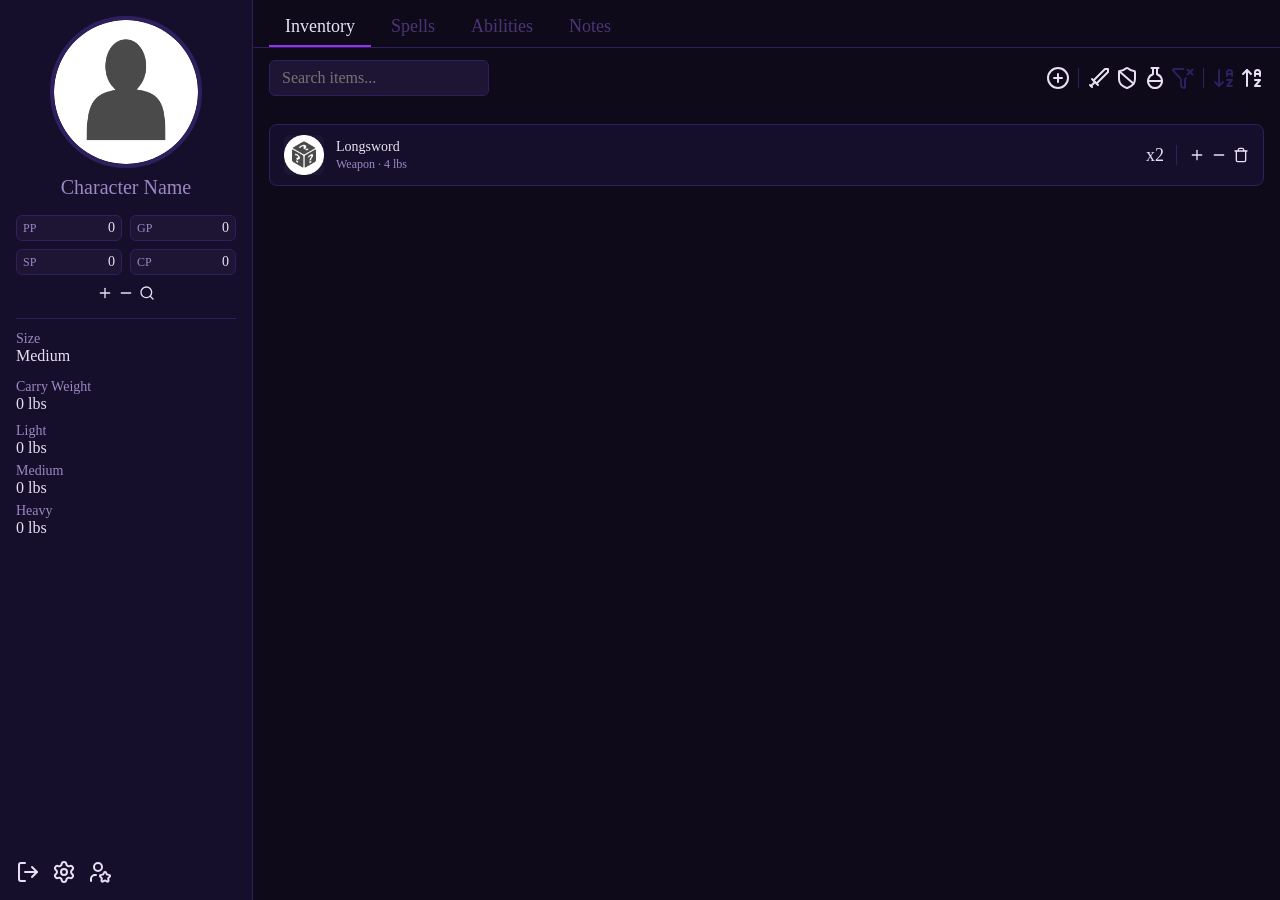
==== frontend/html/inventory.html @ b02d02df "Feat: added new item skeleton, need function" ====
<!DOCTYPE html>
<html lang="en">
<head>
    <meta charset="UTF-8">
    <meta name="viewport" content="width=device-width, initial-scale=1.0">
    <title>Document</title>
    <link rel="stylesheet" href="../css/global.css">
    <link rel="stylesheet" href="../css/containers.css">
    <link rel="stylesheet" href="../css/clickables.css">
    <link rel="stylesheet" href="../css/inputs.css">

    <link rel="stylesheet" href="../css/inventory.css">
</head>
<body>

    <div class="page-layout">

        <div class="sidebar">
            <div id="sidebar-content">

                <div class="char-bust" id="sidebar-bust">
                    <div class="bust-icon">
                        <img src="../icons/default_bust.png" width="100%" height="100%" style="object-fit:cover;" alt="">
                    </div>
                    <div class="bust-name" id="sidebar-char-name">Character Name</div>
                </div>

                <div class="v-spacer" style="height:16px;"></div>
                
                <div id="sidebar-currency">
                    <div class="currency-grid">
                        <div class="currency-item">
                            <span class="currency-label">PP</span>
                            <span class="currency-value" id="cur-pp">0</span>
                        </div>
                        <div class="currency-item">
                            <span class="currency-label">GP</span>
                            <span class="currency-value" id="cur-gp">0</span>
                        </div>
                        <div class="currency-item">
                            <span class="currency-label">SP</span>
                            <span class="currency-value" id="cur-sp">0</span>
                        </div>
                        <div class="currency-item">
                            <span class="currency-label">CP</span>
                            <span class="currency-value" id="cur-cp">0</span>
                        </div>
                    </div>
                    <div style="margin-top: 8px; text-align: center;">
                        <svg id="add-currency" width="24" height="24" viewBox="0 0 24 24" fill="none" stroke="currentColor" stroke-width="2" stroke-linecap="round" stroke-linejoin="round" class="icon-btn sm"><path d="M5 12h14"/><path d="M12 5v14"/></svg>
                        <svg id="subtract-currency" width="24" height="24" viewBox="0 0 24 24" fill="none" stroke="currentColor" stroke-width="2" stroke-linecap="round" stroke-linejoin="round" class="icon-btn sm"><path d="M5 12h14"/></svg>
                        <svg id="find-currency" width="24" height="24" viewBox="0 0 24 24" fill="none" stroke="currentColor" stroke-width="2" stroke-linecap="round" stroke-linejoin="round" class="icon-btn sm"><path d="m21 21-4.34-4.34"/><circle cx="11" cy="11" r="8"/></svg>
                    </div>
                </div>
                
                <hr>
                
                <div id="sidebar-encumbrence">
                    <span class="sidebar-label">Size</span>
                    <span class="sidebar-value" id="char-size">Medium</span>
                    
                    <div class="v-spacer" style="height:8px;"></div>
                    
                    <span class="sidebar-label">Carry Weight</span>
                    <span class="sidebar-value" id="char-weight">0 lbs</span>
                    
                    <div class="v-spacer" style="height:4px;"></div>
                    
                    <span class="sidebar-label">Light</span>
                    <span class="sidebar-value" id="weight-light">0 lbs</span>
                    <span class="sidebar-label">Medium</span>
                    <span class="sidebar-value" id="weight-medium">0 lbs</span>
                    <span class="sidebar-label">Heavy</span>
                    <span class="sidebar-value" id="weight-heavy">0 lbs</span>
                    
                </div>
                
            </div>
            <div class="top-bar">
                <svg id="log-out-btn" title="Log Out" width="24" height="24" viewBox="0 0 24 24" fill="none" stroke="currentColor" stroke-width="2" stroke-linecap="round" stroke-linejoin="round" class="icon-btn"><path d="m16 17 5-5-5-5"/><path d="M21 12H9"/><path d="M9 21H5a2 2 0 0 1-2-2V5a2 2 0 0 1 2-2h4"/></svg>
                <svg id="settings-btn" title="Settings" width="24" height="24" viewBox="0 0 24 24" fill="none" stroke="currentColor" stroke-width="2" stroke-linecap="round" stroke-linejoin="round" class="icon-btn"><path d="M9.671 4.136a2.34 2.34 0 0 1 4.659 0 2.34 2.34 0 0 0 3.319 1.915 2.34 2.34 0 0 1 2.33 4.033 2.34 2.34 0 0 0 0 3.831 2.34 2.34 0 0 1-2.33 4.033 2.34 2.34 0 0 0-3.319 1.915 2.34 2.34 0 0 1-4.659 0 2.34 2.34 0 0 0-3.32-1.915 2.34 2.34 0 0 1-2.33-4.033 2.34 2.34 0 0 0 0-3.831A2.34 2.34 0 0 1 6.35 6.051a2.34 2.34 0 0 0 3.319-1.915"/><circle cx="12" cy="12" r="3"/></svg>
                <svg id="admin-btn" title="Admin View"width="24" height="24" viewBox="0 0 24 24" fill="none" stroke="currentColor" stroke-width="2" stroke-linecap="round" stroke-linejoin="round" class="icon-btn"><path d="M16.051 12.616a1 1 0 0 1 1.909.024l.737 1.452a1 1 0 0 0 .737.535l1.634.256a1 1 0 0 1 .588 1.806l-1.172 1.168a1 1 0 0 0-.282.866l.259 1.613a1 1 0 0 1-1.541 1.134l-1.465-.75a1 1 0 0 0-.912 0l-1.465.75a1 1 0 0 1-1.539-1.133l.258-1.613a1 1 0 0 0-.282-.866l-1.156-1.153a1 1 0 0 1 .572-1.822l1.633-.256a1 1 0 0 0 .737-.535z"/><path d="M8 15H7a4 4 0 0 0-4 4v2"/><circle cx="10" cy="7" r="4"/></svg>
            </div>
        </div>
        
        <div class="main-content">
            <div class="tab-bar">
                <div class="tab active"   id="tab-inventory">Inventory</div>
                <div class="tab disabled" id="tab-spells">Spells</div>
                <div class="tab disabled" id="tab-abilities">Abilities</div>
                <div class="tab disabled" id="tab-notes">Notes</div>
            </div>
            <div class="inventory-toolbar">
                <div>
                    <input type="text" id="inventory-search" placeholder="Search items...">
                </div>
                <div style="display:flex; align-items:center; gap:4px;">
                    <svg id="add-item-btn" width="24" height="24" viewBox="0 0 24 24" fill="none" stroke="currentColor" stroke-width="2" stroke-linecap="round" stroke-linejoin="round" class="icon-btn"><circle cx="12" cy="12" r="10"/><path d="M8 12h8"/><path d="M12 8v8"/></svg>
                    <div class="toolbar-sep"></div>
                    <svg id="filter-weapons" width="24" height="24" viewBox="0 0 24 24" fill="none" stroke="currentColor" stroke-width="2" stroke-linecap="round" stroke-linejoin="round" class="icon-btn"><path d="m11 19-6-6"/><path d="m5 21-2-2"/><path d="m8 16-4 4"/><path d="M9.5 17.5 21 6V3h-3L6.5 14.5"/></svg>
                    <svg id="filter-armor" width="24" height="24" viewBox="0 0 24 24" fill="none" stroke="currentColor" stroke-width="2" stroke-linecap="round" stroke-linejoin="round" class="icon-btn"><path d="M20 13c0 5-3.5 7.5-7.66 8.95a1 1 0 0 1-.67-.01C7.5 20.5 4 18 4 13V6a1 1 0 0 1 1-1c2 0 4.5-1.2 6.24-2.72a1.17 1.17 0 0 1 1.52 0C14.51 3.81 17 5 19 5a1 1 0 0 1 1 1z"/><path d="m4.243 5.21 14.39 12.472"/></svg>
                    <svg id="filter-consumables" width="24" height="24" viewBox="0 0 24 24" fill="none" stroke="currentColor" stroke-width="2" stroke-linecap="round" stroke-linejoin="round" class="icon-btn"><path d="M10 2v6.292a7 7 0 1 0 4 0V2"/><path d="M5 15h14"/><path d="M8.5 2h7"/></svg>
                    <svg id="clear-filter" width="24" height="24" viewBox="0 0 24 24" fill="none" stroke="currentColor" stroke-width="2" stroke-linecap="round" stroke-linejoin="round" class="icon-btn disabled"><path d="M12.531 3H3a1 1 0 0 0-.742 1.67l7.225 7.989A2 2 0 0 1 10 14v6a1 1 0 0 0 .553.895l2 1A1 1 0 0 0 14 21v-7a2 2 0 0 1 .517-1.341l.427-.473"/><path d="m16.5 3.5 5 5"/><path d="m21.5 3.5-5 5"/></svg>
                    <div class="toolbar-sep"></div>
                    <svg id="asc-sort-btn" width="24" height="24" viewBox="0 0 24 24" fill="none" stroke="currentColor" stroke-width="2" stroke-linecap="round" stroke-linejoin="round" class="icon-btn disabled"><path d="m3 16 4 4 4-4"/><path d="M7 20V4"/><path d="M20 8h-5"/><path d="M15 10V6.5a2.5 2.5 0 0 1 5 0V10"/><path d="M15 14h5l-5 6h5"/></svg>
                    <svg id="desc-sort-btn" width="24" height="24" viewBox="0 0 24 24" fill="none" stroke="currentColor" stroke-width="2" stroke-linecap="round" stroke-linejoin="round" class="icon-btn"><path d="m3 8 4-4 4 4"/><path d="M7 4v16"/><path d="M20 8h-5"/><path d="M15 10V6.5a2.5 2.5 0 0 1 5 0V10"/><path d="M15 14h5l-5 6h5"/></svg>
                </div>
            </div>
            
            <div class="inv-content">

                <div class="inv-list" id="inventory-grid">
                    <div class="inv-item" data-inv-ck="1">
                        <div class="inv-item-icon">
                            <img src="../icons/default.png" alt="">
                        </div>
                        <div class="inv-item-body">
                            <div class="inv-item-name">Longsword</div>
                            <div class="inv-item-meta">Weapon · 4 lbs</div>
                        </div> 
                        <div class="inv-item-right">
                            <div class="inv-item-qty">x2</div>
                            <div class="toolbar-sep"></div>
                            <div style="display:flex; gap: 6px;">
                                <svg id="increment-item" width="24" height="24" viewBox="0 0 24 24" fill="none" stroke="currentColor" stroke-width="2" stroke-linecap="round" stroke-linejoin="round" class="icon-btn sm"><path d="M5 12h14"/><path d="M12 5v14"/></svg>
                                <svg id="decrement-item" width="24" height="24" viewBox="0 0 24 24" fill="none" stroke="currentColor" stroke-width="2" stroke-linecap="round" stroke-linejoin="round" class="icon-btn sm"><path d="M5 12h14"/></svg>
                                <svg id="drop-all-item" width="24" height="24" viewBox="0 0 24 24" fill="none" stroke="currentColor" stroke-width="2" stroke-linecap="round" stroke-linejoin="round" class="icon-btn sm"><path d="M19 6v14a2 2 0 0 1-2 2H7a2 2 0 0 1-2-2V6"/><path d="M3 6h18"/><path d="M8 6V4a2 2 0 0 1 2-2h4a2 2 0 0 1 2 2v2"/></svg>
                            </div>
                        </div>
                    </div>
                </div>

                <div class="inv-drawer" id="item-drawer">
                    <div id="item-drawer-content"></div>
                </div>

            </div>
        </div>

    </div>
    

    <!-- This is adding an item section, which will also contain item edits -->
    <div class="bottom-sheet-overlay" id="add-item-overlay"></div>
    <div class="bottom-sheet" id="add-item-sheet">
        
        <div class="sheet-layout">

            <div class="sheet-left">
                <input type="text" id="sheet-search" placeholder="Search items...">
                <div class="inv-list" id="sheet-item-list">
                    <!-- JS populates -->
                </div>
            </div>

            <div class="sheet-right">
                <div class="sheet-detail-header">
                    <span id="sheet-item-title" class="sidebar-value">Select an item</span>
                    <div stlye="display: flex; gap: 8px;">
                        <svg id="item-creation-btn" width="24" height="24" viewBox="0 0 24 24" fill="none" stroke="currentColor" stroke-width="2" stroke-linecap="round" stroke-linejoin="round" class="icon-btn"><path d="M12.83 2.18a2 2 0 0 0-1.66 0L2.6 6.08a1 1 0 0 0 0 1.83l8.58 3.91a2 2 0 0 0 .83.18 2 2 0 0 0 .83-.18l8.58-3.9a1 1 0 0 0 0-1.831z"/><path d="M16 17h6"/><path d="M19 14v6"/><path d="M2 12a1 1 0 0 0 .58.91l8.6 3.91a2 2 0 0 0 .825.178"/><path d="M2 17a1 1 0 0 0 .58.91l8.6 3.91a2 2 0 0 0 1.65 0l2.116-.962"/></svg>
                        <svg id="item-edit-btn" class="icon-btn disabled" width="20" height="20" viewBox="0 0 24 24" fill="none" stroke="currentColor" stroke-width="2" stroke-linecap="round" stroke-linejoin="round" class="icon-btn disabled"><path d="M21.174 6.812a1 1 0 0 0-3.986-3.987L3.842 16.174a2 2 0 0 0-.5.83l-1.321 4.352a.5.5 0 0 0 .623.622l4.353-1.32a2 2 0 0 0 .83-.497z"/><path d="m15 5 4 4"/></svg>
                        <svg id="close-sheet-layout" width="24" height="24" viewBox="0 0 24 24" fill="none" stroke="currentColor" stroke-width="2" stroke-linecap="round" stroke-linejoin="round" class="icon-btn"><path d="M18 6 6 18"/><path d="m6 6 12 12"/></svg>
                    </div>
                </div>

                <div class="sheet-detail-body" id="sheet-detail=body">
                    <!-- populated by JS -->

                    <div id="sheet-detail-view" style="display:block;">
                        
                    </div>
                    
                    <!-- new item form, default hidden -->
                    <div id="sheet-create-form" style="display:none;">

                        <div class="form-group">
                            <label class="sidebar-label">Item Name</label>
                            <input type="text" id="create-inv-name" placeholder="e.g. Longsword">
                        </div>
                        <div class="form-group">
                            <label class="sidebar-label">Description</label>
                            <textarea id="create-inv-desc" placeholder="Item description..."></textarea>
                        </div>
                        <div class="form-group">
                            <label class="sidebar-label">Item Type</label>
                            <input type="text" id="create-inv-type" placeholder="e.g. Weapon, Armor, Potion...">
                        </div>
                        <div class="form-group">
                            <label class="sidebar-label">Equip Location</label>
                            <input type="text" id="create-equip-location" placeholder="e.g. Belt, Chest, Hands...">
                        </div>
                        <div class="form-group">
                            <label class="sidebar-label">Weight (lbs)</label>
                            <input type="text" id="create-weight-lbs" placeholder="e.g. 4">
                        </div>
                        <div class="form-group">
                            <label class="sidebar-label">Has Sub-Inventory</label>
                            <div style="display:flex; align-items:center; gap:8px; margin-top:4px;">
                                <input type="checkbox" id="create-child-ind">
                                <span class="sidebar-label" style="margin:0;">This item contains its own inventory (e.g. a bag)</span>
                            </div>
                        </div>
                        <div class="form-group">
                            <label class="sidebar-label">Icon</label>
                            <div class="icon-picker" id="icon-picker">
                                <div class="icon-drop-zone" id="icon-drop-zone">
                                    <span class="sidebar-label">Drag & drop a PNG here</span>
                                </div>
                                <div class="icon-grid" id="icon-grid">
                                    <!-- populated by JS -->
                                </div>
                            </div>
                        </div>
                        <div class="form-group">
                            <div style="display:flex; justify-content:space-between; align-items:center; margin-bottom:8px;">
                                <label class="sidebar-label">Stats</label>
                                <svg id="add-stat-btn" width="20" height="20" viewBox="0 0 24 24" fill="none" stroke="currentColor" stroke-width="2" stroke-linecap="round" stroke-linejoin="round" class="icon-btn sm"><path d="M5 12h14"/><path d="M12 5v14"/></svg>
                            </div>
                            <div id="stat-rows">
                                <!-- JS appends rows here -->
                            </div>
                        </div>

                    </div>

                    
                </div>

                <div class="sheet-detail-footer">
                    <div id="sheet-detail-default">
                        <div class="btn norm-size disabled" id="sheet-add-btn">Add to Inventory</div>
                    </div>
                    <div id="sheet-detail-add-footer" style="display:none;">
                        <div class="btn norm-size" id="sheet-submit-create">Create Item</div>
                    </div>
                    <div id="sheet-detail-edit-footer" style="display:none;">
                        <div class="btn norm-size" style="background:var(--color-danger);" id="sheet-delete-btn">Delete</div>
                        <div class="btn norm-size" id="sheet-apply-changes">Apply Changes</div>
                    </div>
                </div>

            </div>

        </div>

    </div>

    <div class="toast" id="toast"></div>

</body>
<script src="../router.js"></script>
<script src="../js/global.js"></script>
<script src="../js/inventory.js"></script>

</html>
---- frontend/css/global.css ----
/* =====================================================
   GLOBAL.CSS
   - Theme variables (dark default, light override)
   - Base html/body styling
   - Global scrollbar styling
   ===================================================== */

/* --- DARK THEME (default) --- */
:root {
    /* Backgrounds — deep arcane void */
    --bg-primary: #0e0a1a;
    --bg-secondary: #160f2b;
    --bg-tertiary: #1e1535;

    /* Text */
    --text-primary: #e8dff5;
    --text-secondary: #9b88c4;
    --text-accent: #c084fc;

    /* Borders */
    --border: #2e1f5e;
    --border-glow: #a855f7;

    /* Accents */
    --color-primary: #9333ea;            /* violet — regular action */
    --color-primary-hover: #a855f7;
    --color-danger: #be123c;             /* crimson — destructive */
    --color-danger-hover: #e11d48;
    --color-success: #15803d;
    --color-disabled: #2e1f5e;

    /* Ghost button — transparent, subtle */
    --color-ghost: transparent;
    --color-ghost-hover: rgba(168, 85, 247, 0.08);
    --color-ghost-border: #3b2570;

    /* On-accent text */
    --text-on-accent: #f3e8ff;
    --text-on-danger: #ffffff;
    --text-on-ghost: #9b88c4;
    --text-on-ghost-hover: #e8dff5;
    --text-on-disabled: #4a3575;

    /* Glow effects */
    --glow-primary: 0 0 14px rgba(147, 51, 234, 0.45);
    --glow-danger: 0 0 16px rgba(190, 18, 60, 0.5);
}

/* --- LIGHT THEME (active when <html class="light">) --- */
:root.light {
    --bg-primary: #f5f0ff;
    --bg-secondary: #ede5ff;
    --bg-tertiary: #ddd0f5;

    --text-primary: #1a0f33;
    --text-secondary: #5b4480;
    --text-accent: #7c3aed;

    --border: #c4aee8;
    --border-glow: #7c3aed;

    --color-primary: #7c3aed;
    --color-primary-hover: #6d28d9;
    --color-danger: #be123c;
    --color-danger-hover: #9f1239;
    --color-success: #15803d;
    --color-disabled: #ddd0f5;

    --color-ghost: transparent;
    --color-ghost-hover: rgba(124, 58, 237, 0.07);
    --color-ghost-border: #c4aee8;

    --text-on-accent: #ffffff;
    --text-on-danger: #ffffff;
    --text-on-ghost: #5b4480;
    --text-on-ghost-hover: #1a0f33;
    --text-on-disabled: #9b88c4;

    --glow-primary: none;
    --glow-danger: none;
}

/* --- BASE PAGE STYLES --- */
html, body {
    background-color: var(--bg-primary);
    color: var(--text-primary);
    font-family: 'Book Antiqua', Georgia, 'Segoe UI', serif;
    font-size: 20px;
    margin: 0;
    box-sizing: border-box;
    height: 100%;
}
/* --- SCROLLBARS (global, applies to anything scrollable) --- */
::-webkit-scrollbar {
    width: 6px;
    height: 6px;
}
::-webkit-scrollbar-track {
    background: transparent;
}
::-webkit-scrollbar-thumb {
    background: var(--border);
    border-radius: 3px;
}
::-webkit-scrollbar-thumb:hover {
    background: var(--text-secondary);
}
::-webkit-scrollbar-corner {
    background: transparent;
}
---- frontend/css/containers.css ----
/*
MAIN CONTAINERS
*/

.page-layout {
    display: flex;
    min-height: 100%;
    overflow: hidden;
}

.sidebar {
    width: 220px;
    flex-shrink: 0;
    background: var(--bg-secondary);
    border-right: 1px solid var(--border);
    padding: 16px;
    display: flex;
    flex-direction: column;
    justify-content: space-between;
}

.sidebar-label {
    display:block;
    font-size: 14px;
    color: var(--text-secondary);
}

.sidebar-value {
    display: block;
    font-size: 16px; 
    color: var(--text-primary);
    margin-bottom: 6px;
}

.main-content {
    flex: 1;
    display: flex;
    flex-direction: column;
    overflow: hidden;
}

.c-wrap-container {
    display: flex;
    gap: 20px;
    justify-content: center;
    flex-wrap: wrap;
    align-content: start;
}

.modal-overlay {
    display: none;
    position: fixed;
    inset: 0;
    background: rgba(0,0,0,0.6);
    z-index:200;
    justify-content: center;
    align-items: center;
}
.modal-overlay.active {
    display: flex;
}
.modal {
    background: var(--bg-secondary);
    border: 1px solid var(--border);
    border-radius: 10px;
    padding: 24px;
    min-width: 400px;
}

.toast {
    position: fixed;
    bottom: 20px;
    right: 20px;
    background: var(--bg-secondary);
    border: 1px solid var(--border);
    border-left: 3px solid var(--color-danger);
    border-radius: 6px;
    padding: 10px 16px;
    color: var(--text-primary);
    font-size: 14px; 
    z-index: 300;
    opacity: 0;
    transition: opacity 0.2s;
}
.toast.active {
    opacity: 1;
}

/*
HEADER / FOOTER CONTAINERS
*/

.top-bar {
    display: flex;
    justify-content: flex-start;   
    align-items: center;
    gap: 12px;
}

.c-top-bar {
    position: fixed;
    top: 10px;
    display: flex;
    flex-direction: column;
    justify-content: center;
    z-index: 100;
    gap: 10px;
}

.c-top-bar.left {
    justify-content: left;
    left: 10px;
}

.c-top-bar.right {
    justify-content: right;
    right: 10px;
}


.c-bottom-bar {
    position: fixed;
    bottom: 10px;
    left: 0;
    right: 0;
    display: flex;
    flex-direction: column;
    justify-content: center;
}

/*
SPACERS
*/

.v-spacer {
    height: 50px;
}

.v-flex-spacer {
    flex: 1;
}

hr {
    border: none;
    border-top: 1px solid var(--border);
    margin: 12px 0;
}
---- frontend/css/clickables.css ----
/*
GENERIC BUTTONS
*/

.btn {
    background: var(--color-primary);
    color: var(--text-on-accent);
    border: none;
    border-radius: 6px;
    padding: 8px 16px;
    font-family: inherit;
    font-size: 20px;
    cursor: pointer;
}

.btn:hover {
    background: var(--color-primary-hover);
}

.btn.disabled {
    background: var(--color-disabled);
    pointer-events: none;
}

.btn.floating {
    box-shadow: var(--glow-primary);
}

.btn.norm-size {
    min-width: 150px;
    display: flex;
    align-items: center;
    justify-content: center;
}

.icon-btn {
    width: 24px;
    height: 24px;
    color: var(--text-primary);
    cursor: pointer;
    user-select: none;
    transition: color 0.15s, transform 0.15s;
}

.icon-btn:hover {
    color: var(--color-primary);
}

.icon-btn.disabled {
    color: var(--color-disabled);
    pointer-events: none;
}

.icon-btn.sm {
    width: 16px;
    height: 16px;
}




/*
CHARACTER SELECTION SCREEN
*/

.char-bust {
    display: flex;
    flex-direction: column;
    align-items: center;
    gap: 8px;
    cursor: pointer;
}

.char-bust .bust-icon {
    width: 144px;
    height: 144px;
    border-radius: 50%;
    background: var(--bg-tertiary);
    border: 4px solid var(--border);
    display: flex;
    align-items: center;
    justify-content: center;
    color: var(--text-secondary);
    overflow: hidden;
    transition: border-color 0.2s;
}

.char-bust:hover .bust-icon {
    border-color: var(--color-primary-hover);
}

.char-bust.selected .bust-icon {
    border-color: var(--color-primary);
}

.char-bust .bust-name {
    color: var(--text-secondary);
    text-align: center;
    max-width: 144px;
}

.char-bust.large .bust-icon {
    width: 200px;
    height: 200px;
    border-width: 6px;
}

.char-bust.large .bust-name {
    font-size: 24px;
    max-width: 200px;
    color: var(--text-primary);
}



.ghost-btn {
    font-size: 12px;
    color: var(--text-secondary);
    cursor: pointer;
    text-underline-offset: 3px;
}

.ghost-btn:hover {
    color: var(--text-accent);
}
---- frontend/css/inputs.css ----
input[type="text"] {
    width: 100%;
    background: var(--bg-tertiary);
    border: 1px solid var(--border);
    border-radius: 6px;
    padding: 8px 12px;
    color: var(--text-primary);
    font-family: inherit;
    font-size: 16px;
    box-sizing: border-box;
}

input[type="text"]:focus {
    outline: none;
    border-color: var(--color-primary);
}
---- frontend/css/inventory.css ----
/*
SIDE BAR CURRENCY
*/

.currency-grid {
    display: grid;
    grid-template-columns: 1fr 1fr;
    gap: 8px;
}

.currency-item {
    display: flex;
    justify-content: space-between;
    align-items: center;
    background: var(--bg-tertiary);
    border: 1px solid var(--border);
    border-radius: 6px;
    padding: 4px 6px;
}

.currency-label {
    font-size: 12px;
    color: var(--text-secondary);
}

.currency-value {
    font-size: 14px;
    color: var(--text-primary);
}

/*
TOP TABS
*/

.tab-bar {
    display: flex;
    gap: 4px;
    padding: 8px 16px 0 16px;
    border-bottom: 1px solid var(--border);
}

.tab {
    padding: 8px 16px;
    font-size: 18px;
    color: var(--text-secondary);
    cursor: pointer;
    border-bottom: 2px solid transparent;
    transition: color 0.2s, border-color 0.2s;
}

.tab:hover {
    color: var(--text-primary);
}

.tab.active {
    color: var(--text-primary);
    border-bottom: 2px solid var(--color-primary);
}

.tab.disabled {
    color: var(--text-on-disabled);
    pointer-events: none;
}

/*
TOOLBAR NESTED IN INVENTORY CONTENT
*/

.inventory-toolbar {
    display: flex;
    justify-content: space-between;
    align-items: center;
    padding: 12px 16px;
    gap: 12px;
}

.inventory-toolbar input {
    width: 220px;
}

.toolbar-sep {
    width: 1px;
    height: 20px;
    background: var(--border);
    margin: 0 4px;
}

/*
MAIN INVENTORY FORMATTING
*/


.inv-content {
    display: flex;
    flex-direction: column;
    flex: 1;
    overflow: hidden;
}

#inventory-grid {
    display: flex;
    flex-wrap: wrap;
    gap: 12px;
    padding: 16px;
    overflow-y: auto;
}

.inv-list {
    display: flex;
    flex-direction: column;
    gap: 6px;
    padding: 16px;
    overflow-y: auto;
    flex:1;
}

.inv-item {
    display: flex;
    align-items: center;
    gap: 12px;
    background: var(--bg-secondary);
    border: 1px solid var(--border);
    border-radius: 8px;
    padding: 10px 14px;
    cursor: pointer;
    transition: border-color 0.2s;
}

.inv-item:hover {
    border-color: var(--color-primary);
}

.inv-item.selected {
    border-color: var(--border-glow);
    box-shadow: var(--glow-primary);
}

.inv-item-icon {
    width: 40px;
    height: 40px;
    border-radius: 6px;
    overflow: hidden;
    background: var(--bg-tertiary);
    flex-shrink: 0;
}

.inv-item-icon img {
    width: 100%;
    height: 100%;
    object-fit: cover;
}

.inv-item-body {
    flex: 1;
}

.inv-item-name {
    font-size: 14px;
    color: var(--text-primary);
}

.inv-item-meta {
    font-size: 12px;
    color: var(--text-secondary);
    margin-top: 2px;
}

.inv-item-right {
    display: flex;
    flex-direction: row;
    align-items: center;
    gap: 8px;
    flex-shrink: 0;
}

.inv-item-qty {
    font-size: 18px;
    color: var(--text-primary);
    flex-shrink: 0;
}

/*
INVENTORY DRAWER
*/

.inv-drawer {
    background: var(--bg-secondary);
    padding: 0 16px; 
    max-height: 0;
    overflow: hidden;
    transition: max-height 0.5s ease, padding 0.5s ease;
}

.inv-drawer.active {
    border-top: 1px solid var(--border-glow);
    max-height: 300px;
    padding: 16px;
}

/* 
NEW ITEM OVERLAY
*/

.bottom-sheet-overlay {
    display: none;
    position: fixed;
    inset: 0;
    background: rgba(0,0,0,0.6);
    z-index: 200;
}

.bottom-sheet-overlay.active {
    display: block;
}

.bottom-sheet {
    position: fixed;
    bottom: -100%;
    left: 0;
    right: 0;
    background: var(--bg-secondary);
    border-top: 1px solid var(--border-glow);
    border-radius: 12px 12px 0 0;
    z-index: 201;
    transition: bottom 0.3s ease;
    height: 70vh;
}

.bottom-sheet.active {
    bottom: 0;
}

.sheet-layout {
    display: flex;
    height: 100%;
    gap: 0;
}

.sheet-left {
    width: 280px;
    flex-shrink: 0;
    border-right: 1px solid var(--border);
    display: flex;
    flex-direction: column;
    padding: 16px;
    gap: 12px;
}

.sheet-left .inv-list {
    flex: 1;
    overflow-y: auto;
    padding: 0;
}

.sheet-right {
    flex: 1;
    display: flex;
    flex-direction: column;
    overflow: hidden;
}

.sheet-detail-header {
    display: flex;
    justify-content: space-between;
    align-items: center;
    padding: 16px;
    border-bottom: 1px solid var(--border);
    flex-shrink: 0;
}

.sheet-detail-body {
    flex: 1;
    overflow-y: auto;
    padding: 16px;
}

.sheet-detail-footer {
    display: flex;
    justify-content: flex-end;
    align-items: center;
    padding: 12px 16px;
    border-top: 1px solid var(--border);
    flex-shrink: 0;
    gap: 8px;
}

/*
FORM DETAILS
*/

.form-group {
    margin-bottom: 14px;
}

textarea {
    width: 100%;
    background: var(--bg-tertiary);
    border: 1px solid var(--border);
    border-radius: 6px;
    padding: 8px 12px; 
    color: var(--text-primary);
    font-family: inherit;
    font-size: 16px; 
    box-sizing: border-box;
    resize: vertical;
    min-height: 80px;
}

textarea:focus {
    outline: none;
    border-color: var(--color-primary);
}

.icon-picker {
    display: flex;
    flex-direction: column;
    gap: 8px;
}

.icon-drop-zone {
    border: 1px dashed var(--border);
    border-radius: 6px;
    padding: 16px;
    text-align: center;
    cursor: pointer;
    transition: border-color 0.2s;
}

.icon-drop-zone:hover, .icon-drop-zone.dragover {
    border-color: var(--color-primary);
}

.icon-grid {
    display: flex;
    flex-wrap: wrap;
    gap: 8px;
}

.icon-option {
    width: 48px;
    height: 48px;
    border-radius: 6px;
    border: 2px solid var(--border);
    overflow: hidden;
    cursor: pointer;
    transition: border-color 0.2s;
}

.icon-option:hover {
    border-color: var(--color-primary);
}

.icon-option.selected {
    border-color: var(--border-glow);
    box-shadow: var(--glow-primary);
}

.icon-option img {
    width: 100%;
    height: 100%;
    object-fit: cover;
}

.stat-row {
    display: flex;
    gap: 8px;
    margin-bottom: 6px;
    align-items: center;
}

.stat-row input {
    flex: 1;
}

.stat-row input:first-child {
    max-width: 120px;
}
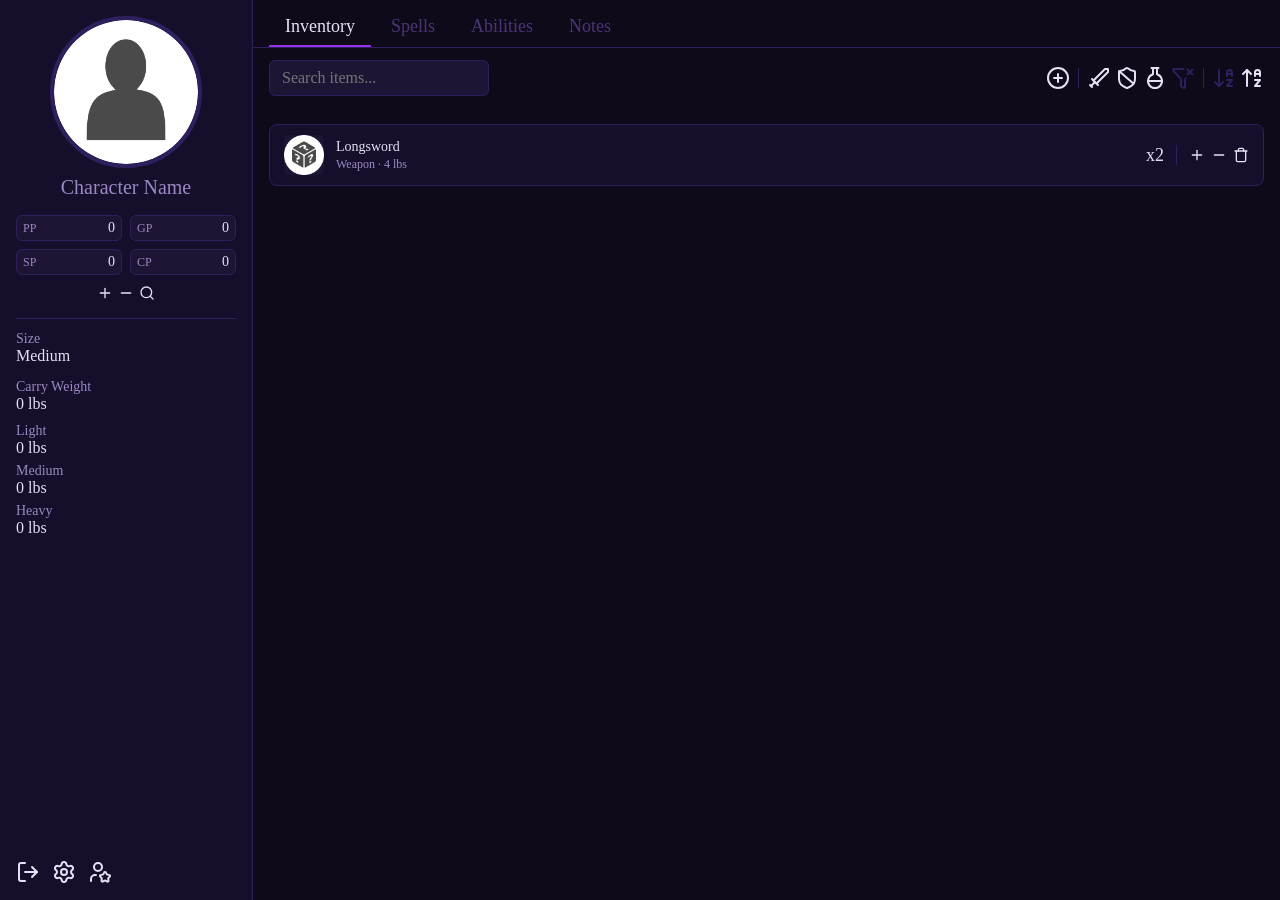
==== commit 5b09ecf7: "Feat: updating the final stages for `dim_inventory` updates." ====
--- a/frontend/html/inventory.html
+++ b/frontend/html/inventory.html
@@ -172,7 +172,19 @@
                     
                     <!-- new item form, default hidden -->
                     <div id="sheet-create-form" style="display:none;">
-
+                <div class="create-form-layout">
+
+                    <!-- LEFT: Icon Panel -->
+                    <div class="create-icon-panel" id="icon-panel">
+                        <div class="create-section-label">Icon</div>
+                        <div class="icon-grid" id="icon-grid"></div>
+                        <div class="icon-panel-hint">Drop a PNG anywhere here</div>
+                    </div>
+
+                    <!-- RIGHT: Fields -->
+                    <div class="create-fields-panel">
+
+                        <div class="create-section-label">Basic Info</div>
                         <div class="form-group">
                             <label class="sidebar-label">Item Name</label>
                             <input type="text" id="create-inv-name" placeholder="e.g. Longsword">
@@ -185,6 +197,10 @@
                             <label class="sidebar-label">Item Type</label>
                             <input type="text" id="create-inv-type" placeholder="e.g. Weapon, Armor, Potion...">
                         </div>
+
+                        <div class="create-section-divider"></div>
+                        <div class="create-section-label">Properties</div>
+
                         <div class="form-group">
                             <label class="sidebar-label">Equip Location</label>
                             <input type="text" id="create-equip-location" placeholder="e.g. Belt, Chest, Hands...">
@@ -194,35 +210,28 @@
                             <input type="text" id="create-weight-lbs" placeholder="e.g. 4">
                         </div>
                         <div class="form-group">
-                            <label class="sidebar-label">Has Sub-Inventory</label>
-                            <div style="display:flex; align-items:center; gap:8px; margin-top:4px;">
-                                <input type="checkbox" id="create-child-ind">
-                                <span class="sidebar-label" style="margin:0;">This item contains its own inventory (e.g. a bag)</span>
+                            <div class="create-toggle-row">
+                                <div>
+                                    <span class="sidebar-label">Has Sub-Inventory</span>
+                                    <span class="sidebar-label" style="font-size:11px;">This item contains its own inventory</span>
+                                </div>
+                                <label class="toggle-switch">
+                                    <input type="checkbox" id="create-child-ind">
+                                    <span class="toggle-slider"></span>
+                                </label>
                             </div>
                         </div>
-                        <div class="form-group">
-                            <label class="sidebar-label">Icon</label>
-                            <div class="icon-picker" id="icon-picker">
-                                <div class="icon-drop-zone" id="icon-drop-zone">
-                                    <span class="sidebar-label">Drag & drop a PNG here</span>
-                                </div>
-                                <div class="icon-grid" id="icon-grid">
-                                    <!-- populated by JS -->
-                                </div>
-                            </div>
-                        </div>
-                        <div class="form-group">
-                            <div style="display:flex; justify-content:space-between; align-items:center; margin-bottom:8px;">
-                                <label class="sidebar-label">Stats</label>
-                                <svg id="add-stat-btn" width="20" height="20" viewBox="0 0 24 24" fill="none" stroke="currentColor" stroke-width="2" stroke-linecap="round" stroke-linejoin="round" class="icon-btn sm"><path d="M5 12h14"/><path d="M12 5v14"/></svg>
-                            </div>
-                            <div id="stat-rows">
-                                <!-- JS appends rows here -->
-                            </div>
-                        </div>
-
-                    </div>
-
+
+                        <div class="create-section-divider"></div>
+                        <div style="display:flex; justify-content:space-between; align-items:center; margin-bottom:8px;">
+                            <div class="create-section-label" style="margin:0;">Stats</div>
+                            <svg id="add-stat-btn" width="16" height="16" viewBox="0 0 24 24" fill="none" stroke="currentColor" stroke-width="2" stroke-linecap="round" stroke-linejoin="round" class="icon-btn sm"><path d="M5 12h14"/><path d="M12 5v14"/></svg>
+                        </div>
+                        <div id="stat-rows"></div>
+
+                    </div>
+                </div>
+            </div>
                     
                 </div>
 
@@ -233,8 +242,7 @@
                     <div id="sheet-detail-add-footer" style="display:none;">
                         <div class="btn norm-size" id="sheet-submit-create">Create Item</div>
                     </div>
-                    <div id="sheet-detail-edit-footer" style="display:none;">
-                        <div class="btn norm-size" style="background:var(--color-danger);" id="sheet-delete-btn">Delete</div>
+                    <div id="sheet-detail-edit-footer" style="display:none; gap: 6px;">
                         <div class="btn norm-size" id="sheet-apply-changes">Apply Changes</div>
                     </div>
                 </div>
--- a/frontend/css/containers.css
+++ b/frontend/css/containers.css
@@ -53,7 +53,7 @@
     position: fixed;
     inset: 0;
     background: rgba(0,0,0,0.6);
-    z-index:200;
+    z-index:999;
     justify-content: center;
     align-items: center;
 }
@@ -82,6 +82,7 @@
     z-index: 300;
     opacity: 0;
     transition: opacity 0.2s;
+    pointer-events: none;
 }
 .toast.active {
     opacity: 1;
--- a/frontend/css/inventory.css
+++ b/frontend/css/inventory.css
@@ -224,7 +224,7 @@
     border-radius: 12px 12px 0 0;
     z-index: 201;
     transition: bottom 0.3s ease;
-    height: 70vh;
+    height: 90vh;
 }
 
 .bottom-sheet.active {
@@ -284,6 +284,8 @@
     flex-shrink: 0;
     gap: 8px;
 }
+
+
 
 /*
 FORM DETAILS
@@ -312,25 +314,6 @@
     border-color: var(--color-primary);
 }
 
-.icon-picker {
-    display: flex;
-    flex-direction: column;
-    gap: 8px;
-}
-
-.icon-drop-zone {
-    border: 1px dashed var(--border);
-    border-radius: 6px;
-    padding: 16px;
-    text-align: center;
-    cursor: pointer;
-    transition: border-color 0.2s;
-}
-
-.icon-drop-zone:hover, .icon-drop-zone.dragover {
-    border-color: var(--color-primary);
-}
-
 .icon-grid {
     display: flex;
     flex-wrap: wrap;
@@ -367,12 +350,112 @@
     gap: 8px;
     margin-bottom: 6px;
     align-items: center;
-}
-
-.stat-row input {
-    flex: 1;
-}
-
-.stat-row input:first-child {
-    max-width: 120px;
+    background: var(--bg-tertiary);
+    border-radius: 6px;
+    padding: 6px 8px;
+}
+
+.create-form-layout {
+    display: flex;
+    gap: 16px;
+    height: 100%;
+}
+
+.create-icon-panel {
+    width: 200px;
+    flex-shrink: 0;
+    border: 1px dashed var(--border);
+    border-radius: 8px;
+    padding: 12px;
+    display: flex;
+    flex-direction: column;
+    gap: 8px;
+    transition: border-color 0.2s;
+    position: relative;
+}
+
+.create-icon-panel.dragover {
+    border-color: var(--color-primary);
+}
+
+.create-icon-panel .icon-grid {
+    flex: 1;
+    overflow-y: auto;
+}
+
+.icon-panel-hint {
+    font-size: 11px;
+    color: var(--text-secondary);
+    text-align: center;
+}
+
+.create-fields-panel {
+    flex: 1;
+    overflow-y: auto;
+}
+
+.create-section-label {
+    font-size: 11px;
+    color: var(--text-secondary);
+    text-transform: uppercase;
+    letter-spacing: 0.08em;
+    margin-bottom: 10px;
+}
+
+.create-section-divider {
+    height: 1px;
+    background: var(--border);
+    margin: 14px 0;
+}
+
+.create-toggle-row {
+    display: flex;
+    justify-content: space-between;
+    align-items: center;
+    background: var(--bg-tertiary);
+    border: 1px solid var(--border);
+    border-radius: 6px;
+    padding: 8px 12px;
+}
+
+.toggle-switch {
+    position: relative;
+    width: 36px;
+    height: 20px;
+    flex-shrink: 0;
+}
+
+.toggle-switch input {
+    opacity: 0;
+    width: 0;
+    height: 0;
+}
+
+.toggle-slider {
+    position: absolute;
+    inset: 0;
+    background: var(--color-disabled);
+    border-radius: 20px;
+    cursor: pointer;
+    transition: background 0.2s;
+}
+
+.toggle-slider:before {
+    content: '';
+    position: absolute;
+    width: 14px;
+    height: 14px;
+    left: 3px;
+    top: 3px;
+    background: var(--text-primary);
+    border-radius: 50%;
+    transition: transform 0.2s;
+}
+
+.toggle-switch input:checked + .toggle-slider {
+    background: var(--color-primary);
+}
+
+.toggle-switch input:checked + .toggle-slider:before {
+    transform: translateX(16px);
 }
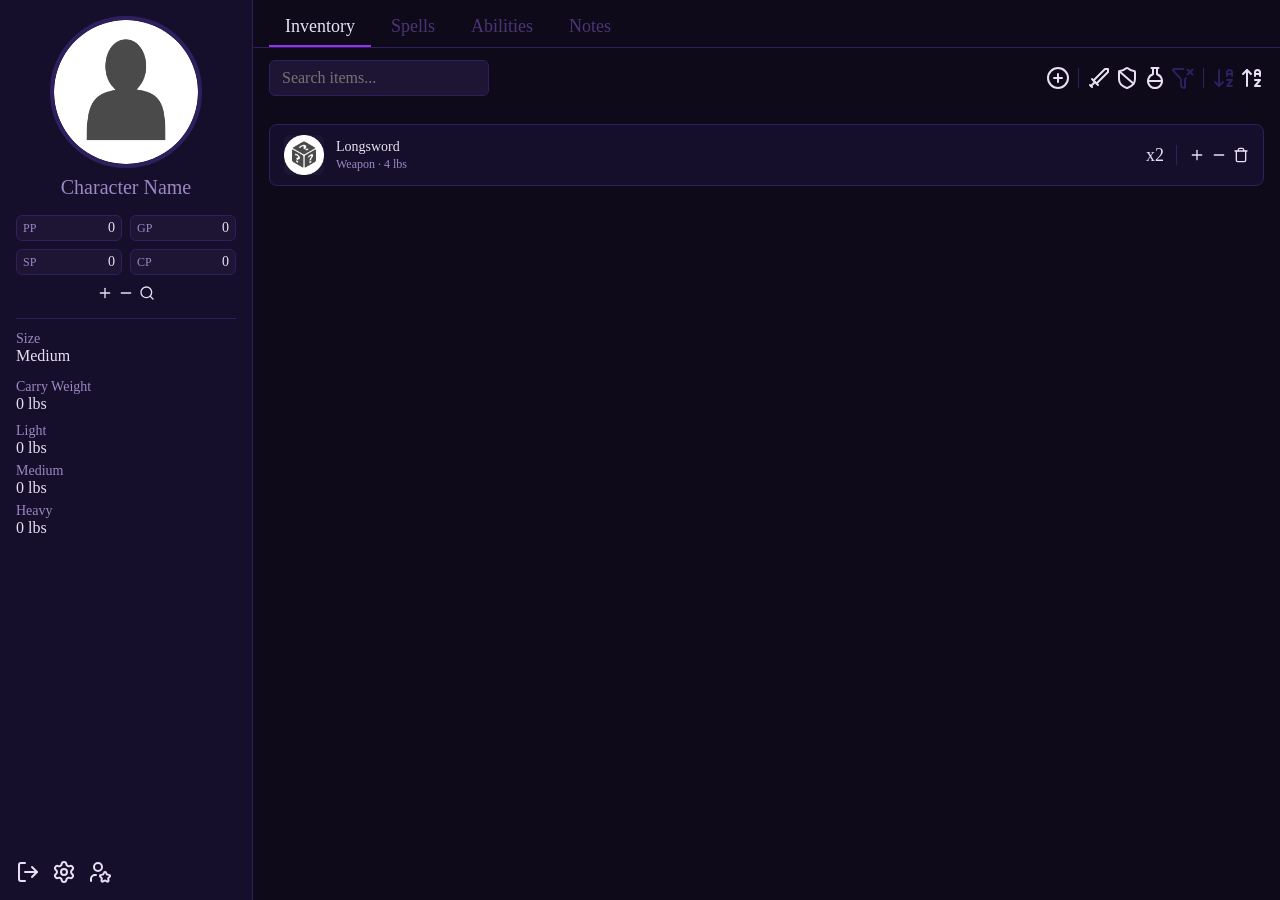
==== commit 15a80cb0: "Feat: add items in inventory" ====
--- a/frontend/html/inventory.html
+++ b/frontend/html/inventory.html
@@ -236,7 +236,12 @@
                 </div>
 
                 <div class="sheet-detail-footer">
-                    <div id="sheet-detail-default">
+                    <div id="sheet-detail-default" style="display:flex; align-items:center; gap:8px;">
+                        <div class="qty-stepper" title="Double click me">
+                            <div class="qty-btn" id="qty-down">−</div>
+                            <span class="qty-value" id="add-qty-input">1</span>
+                            <div class="qty-btn" id="qty-up">+</div>
+                        </div>
                         <div class="btn norm-size disabled" id="sheet-add-btn">Add to Inventory</div>
                     </div>
                     <div id="sheet-detail-add-footer" style="display:none;">
--- a/frontend/css/inventory.css
+++ b/frontend/css/inventory.css
@@ -251,6 +251,7 @@
     flex: 1;
     overflow-y: auto;
     padding: 0;
+    padding-right: 4px;
 }
 
 .sheet-right {
@@ -458,4 +459,37 @@
 
 .toggle-switch input:checked + .toggle-slider:before {
     transform: translateX(16px);
+}
+
+.qty-stepper {
+    display: flex;
+    align-items: center;
+    gap: 0;
+    background: var(--bg-tertiary);
+    border: 1px solid var(--border);
+    border-radius: 6px;
+    overflow: hidden;
+}
+
+.qty-btn {
+    padding: 6px 12px;
+    cursor: pointer;
+    color: var(--text-secondary);
+    user-select: none;
+    transition: color 0.15s, background 0.15s;
+}
+
+.qty-btn:hover {
+    color: var(--text-primary);
+    background: var(--color-ghost-hover);
+}
+
+.qty-value {
+    padding: 6px 14px;
+    color: var(--text-primary);
+    font-size: 14px;
+    border-left: 1px solid var(--border);
+    border-right: 1px solid var(--border);
+    min-width: 32px;
+    text-align: center;
 }
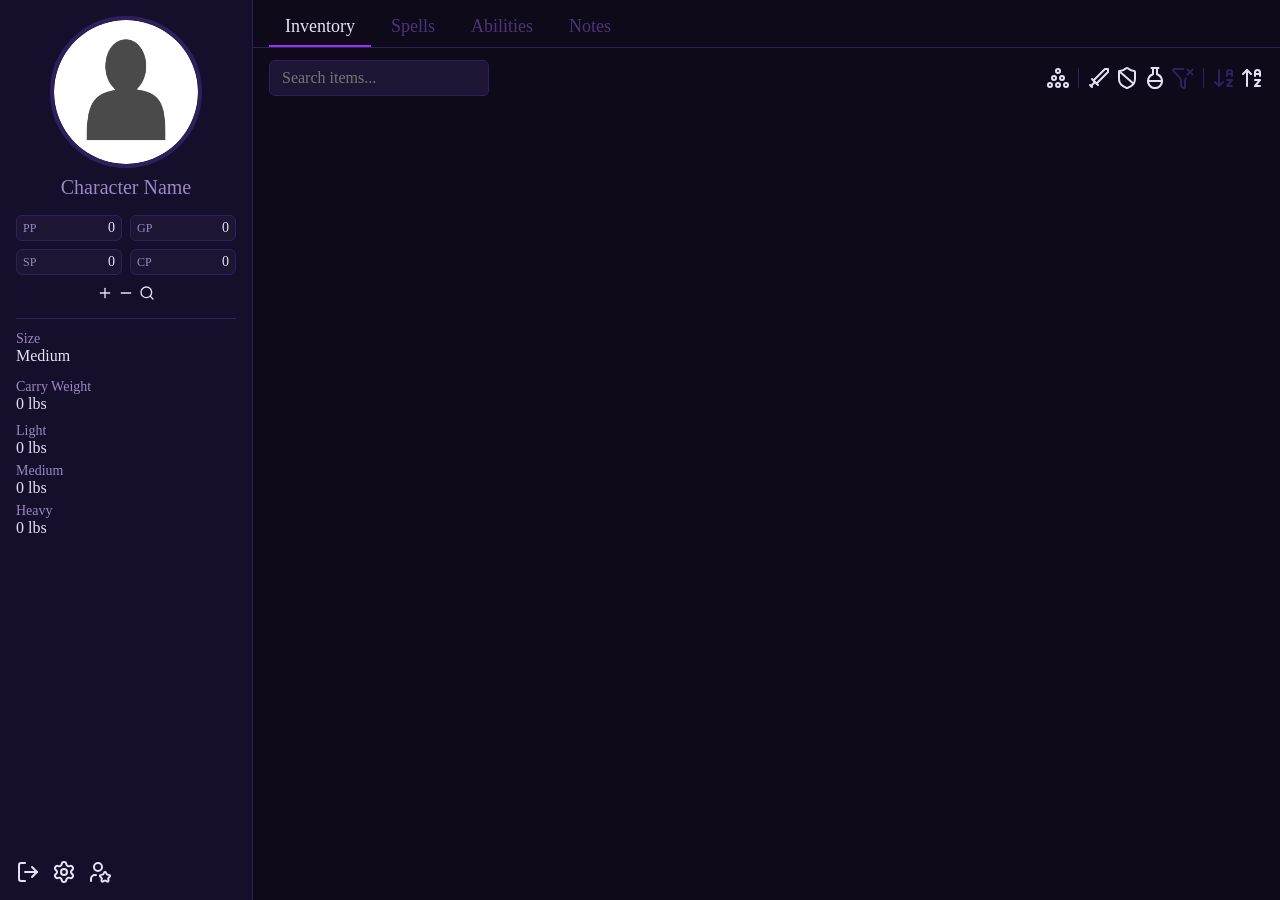
==== commit d84a6e91: "Feat: added inventory grid structure with click throttles on add/subtract items" ====
--- a/frontend/html/inventory.html
+++ b/frontend/html/inventory.html
@@ -95,7 +95,7 @@
                     <input type="text" id="inventory-search" placeholder="Search items...">
                 </div>
                 <div style="display:flex; align-items:center; gap:4px;">
-                    <svg id="add-item-btn" width="24" height="24" viewBox="0 0 24 24" fill="none" stroke="currentColor" stroke-width="2" stroke-linecap="round" stroke-linejoin="round" class="icon-btn"><circle cx="12" cy="12" r="10"/><path d="M8 12h8"/><path d="M12 8v8"/></svg>
+                    <svg id="add-item-btn" width="24" height="24" viewBox="0 0 24 24" fill="none" stroke="currentColor" stroke-width="2" stroke-linecap="round" stroke-linejoin="round" class="icon-btn"><circle cx="12" cy="19" r="2"/><circle cx="12" cy="5" r="2"/><circle cx="16" cy="12" r="2"/><circle cx="20" cy="19" r="2"/><circle cx="4" cy="19" r="2"/><circle cx="8" cy="12" r="2"/></svg>
                     <div class="toolbar-sep"></div>
                     <svg id="filter-weapons" width="24" height="24" viewBox="0 0 24 24" fill="none" stroke="currentColor" stroke-width="2" stroke-linecap="round" stroke-linejoin="round" class="icon-btn"><path d="m11 19-6-6"/><path d="m5 21-2-2"/><path d="m8 16-4 4"/><path d="M9.5 17.5 21 6V3h-3L6.5 14.5"/></svg>
                     <svg id="filter-armor" width="24" height="24" viewBox="0 0 24 24" fill="none" stroke="currentColor" stroke-width="2" stroke-linecap="round" stroke-linejoin="round" class="icon-btn"><path d="M20 13c0 5-3.5 7.5-7.66 8.95a1 1 0 0 1-.67-.01C7.5 20.5 4 18 4 13V6a1 1 0 0 1 1-1c2 0 4.5-1.2 6.24-2.72a1.17 1.17 0 0 1 1.52 0C14.51 3.81 17 5 19 5a1 1 0 0 1 1 1z"/><path d="m4.243 5.21 14.39 12.472"/></svg>
@@ -110,25 +110,12 @@
             <div class="inv-content">
 
                 <div class="inv-list" id="inventory-grid">
-                    <div class="inv-item" data-inv-ck="1">
-                        <div class="inv-item-icon">
-                            <img src="../icons/default.png" alt="">
-                        </div>
-                        <div class="inv-item-body">
-                            <div class="inv-item-name">Longsword</div>
-                            <div class="inv-item-meta">Weapon · 4 lbs</div>
-                        </div> 
-                        <div class="inv-item-right">
-                            <div class="inv-item-qty">x2</div>
-                            <div class="toolbar-sep"></div>
-                            <div style="display:flex; gap: 6px;">
-                                <svg id="increment-item" width="24" height="24" viewBox="0 0 24 24" fill="none" stroke="currentColor" stroke-width="2" stroke-linecap="round" stroke-linejoin="round" class="icon-btn sm"><path d="M5 12h14"/><path d="M12 5v14"/></svg>
-                                <svg id="decrement-item" width="24" height="24" viewBox="0 0 24 24" fill="none" stroke="currentColor" stroke-width="2" stroke-linecap="round" stroke-linejoin="round" class="icon-btn sm"><path d="M5 12h14"/></svg>
-                                <svg id="drop-all-item" width="24" height="24" viewBox="0 0 24 24" fill="none" stroke="currentColor" stroke-width="2" stroke-linecap="round" stroke-linejoin="round" class="icon-btn sm"><path d="M19 6v14a2 2 0 0 1-2 2H7a2 2 0 0 1-2-2V6"/><path d="M3 6h18"/><path d="M8 6V4a2 2 0 0 1 2-2h4a2 2 0 0 1 2 2v2"/></svg>
-                            </div>
-                        </div>
-                    </div>
-                </div>
+
+                    <!-- POPULATED BY JS -->
+                        
+                </div>
+
+
 
                 <div class="inv-drawer" id="item-drawer">
                     <div id="item-drawer-content"></div>
--- a/frontend/css/containers.css
+++ b/frontend/css/containers.css
@@ -5,7 +5,7 @@
 
 .page-layout {
     display: flex;
-    min-height: 100%;
+    height: 100%;
     overflow: hidden;
 }
 
--- a/frontend/css/inventory.css
+++ b/frontend/css/inventory.css
@@ -99,11 +99,18 @@
 }
 
 #inventory-grid {
-    display: flex;
-    flex-wrap: wrap;
+    display: grid;
+    grid-template-columns: 1fr 1fr;
     gap: 12px;
     padding: 16px;
     overflow-y: auto;
+    align-content: start;
+    flex: 1;
+    transition: opacity 0.15s ease;
+}
+
+#inventory-grid.reloading {
+    opacity: 0;
 }
 
 .inv-list {
@@ -113,6 +120,7 @@
     padding: 16px;
     overflow-y: auto;
     flex:1;
+    min-height: 0;
 }
 
 .inv-item {
@@ -188,6 +196,7 @@
     background: var(--bg-secondary);
     padding: 0 16px; 
     max-height: 0;
+    flex-shrink: 0;
     overflow: hidden;
     transition: max-height 0.5s ease, padding 0.5s ease;
 }
@@ -196,6 +205,7 @@
     border-top: 1px solid var(--border-glow);
     max-height: 300px;
     padding: 16px;
+    overflow-y: auto;
 }
 
 /* 
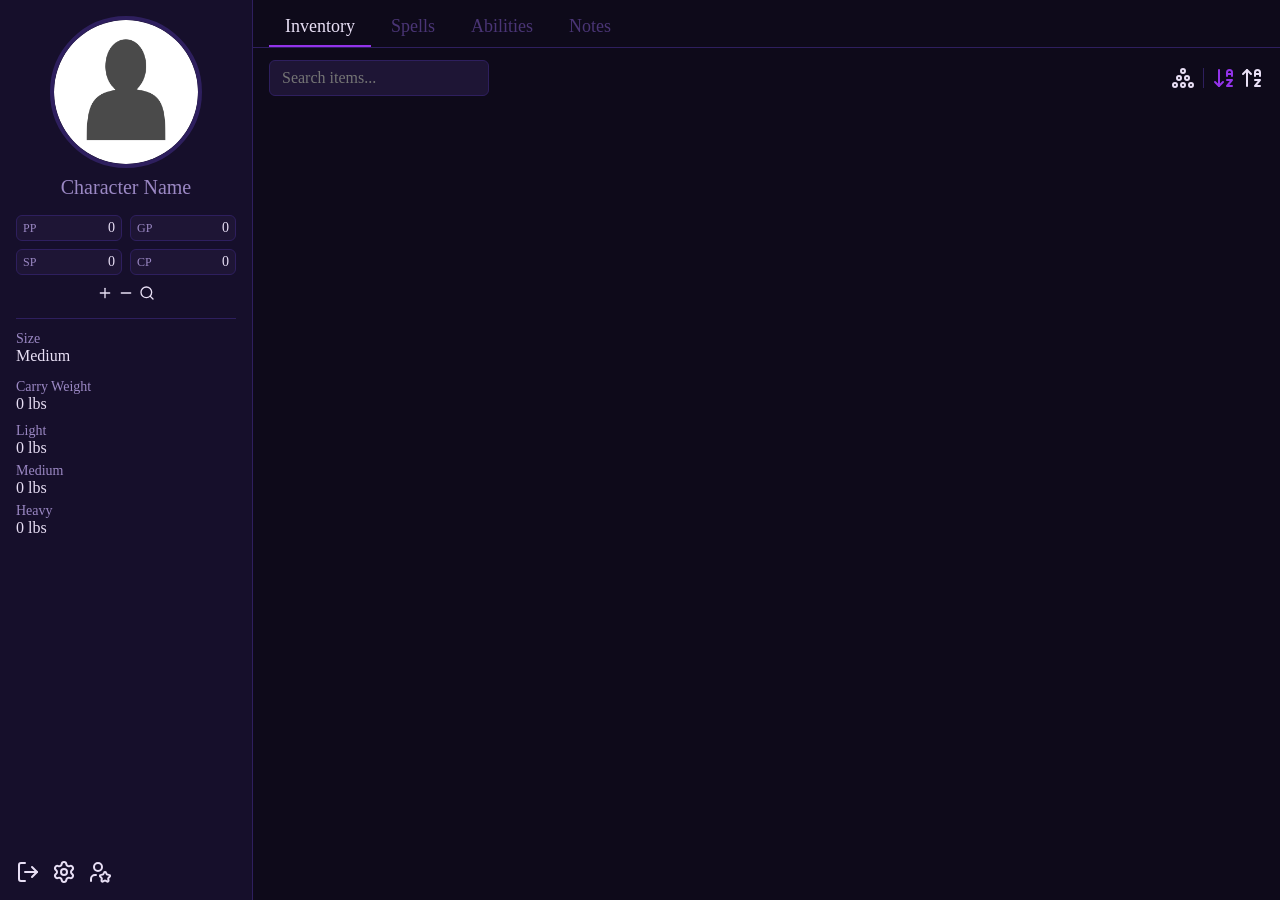
==== commit 9f0027c3: "Feat: adding in inventory QOL changes - Search functioanlity - Sort functionality - Weight calculati" ====
--- a/frontend/html/inventory.html
+++ b/frontend/html/inventory.html
@@ -97,12 +97,7 @@
                 <div style="display:flex; align-items:center; gap:4px;">
                     <svg id="add-item-btn" width="24" height="24" viewBox="0 0 24 24" fill="none" stroke="currentColor" stroke-width="2" stroke-linecap="round" stroke-linejoin="round" class="icon-btn"><circle cx="12" cy="19" r="2"/><circle cx="12" cy="5" r="2"/><circle cx="16" cy="12" r="2"/><circle cx="20" cy="19" r="2"/><circle cx="4" cy="19" r="2"/><circle cx="8" cy="12" r="2"/></svg>
                     <div class="toolbar-sep"></div>
-                    <svg id="filter-weapons" width="24" height="24" viewBox="0 0 24 24" fill="none" stroke="currentColor" stroke-width="2" stroke-linecap="round" stroke-linejoin="round" class="icon-btn"><path d="m11 19-6-6"/><path d="m5 21-2-2"/><path d="m8 16-4 4"/><path d="M9.5 17.5 21 6V3h-3L6.5 14.5"/></svg>
-                    <svg id="filter-armor" width="24" height="24" viewBox="0 0 24 24" fill="none" stroke="currentColor" stroke-width="2" stroke-linecap="round" stroke-linejoin="round" class="icon-btn"><path d="M20 13c0 5-3.5 7.5-7.66 8.95a1 1 0 0 1-.67-.01C7.5 20.5 4 18 4 13V6a1 1 0 0 1 1-1c2 0 4.5-1.2 6.24-2.72a1.17 1.17 0 0 1 1.52 0C14.51 3.81 17 5 19 5a1 1 0 0 1 1 1z"/><path d="m4.243 5.21 14.39 12.472"/></svg>
-                    <svg id="filter-consumables" width="24" height="24" viewBox="0 0 24 24" fill="none" stroke="currentColor" stroke-width="2" stroke-linecap="round" stroke-linejoin="round" class="icon-btn"><path d="M10 2v6.292a7 7 0 1 0 4 0V2"/><path d="M5 15h14"/><path d="M8.5 2h7"/></svg>
-                    <svg id="clear-filter" width="24" height="24" viewBox="0 0 24 24" fill="none" stroke="currentColor" stroke-width="2" stroke-linecap="round" stroke-linejoin="round" class="icon-btn disabled"><path d="M12.531 3H3a1 1 0 0 0-.742 1.67l7.225 7.989A2 2 0 0 1 10 14v6a1 1 0 0 0 .553.895l2 1A1 1 0 0 0 14 21v-7a2 2 0 0 1 .517-1.341l.427-.473"/><path d="m16.5 3.5 5 5"/><path d="m21.5 3.5-5 5"/></svg>
-                    <div class="toolbar-sep"></div>
-                    <svg id="asc-sort-btn" width="24" height="24" viewBox="0 0 24 24" fill="none" stroke="currentColor" stroke-width="2" stroke-linecap="round" stroke-linejoin="round" class="icon-btn disabled"><path d="m3 16 4 4 4-4"/><path d="M7 20V4"/><path d="M20 8h-5"/><path d="M15 10V6.5a2.5 2.5 0 0 1 5 0V10"/><path d="M15 14h5l-5 6h5"/></svg>
+                    <svg id="asc-sort-btn" width="24" height="24" viewBox="0 0 24 24" fill="none" stroke="currentColor" stroke-width="2" stroke-linecap="round" stroke-linejoin="round" class="icon-btn active"><path d="m3 16 4 4 4-4"/><path d="M7 20V4"/><path d="M20 8h-5"/><path d="M15 10V6.5a2.5 2.5 0 0 1 5 0V10"/><path d="M15 14h5l-5 6h5"/></svg>
                     <svg id="desc-sort-btn" width="24" height="24" viewBox="0 0 24 24" fill="none" stroke="currentColor" stroke-width="2" stroke-linecap="round" stroke-linejoin="round" class="icon-btn"><path d="m3 8 4-4 4 4"/><path d="M7 4v16"/><path d="M20 8h-5"/><path d="M15 10V6.5a2.5 2.5 0 0 1 5 0V10"/><path d="M15 14h5l-5 6h5"/></svg>
                 </div>
             </div>
--- a/frontend/css/clickables.css
+++ b/frontend/css/clickables.css
@@ -54,6 +54,10 @@
 .icon-btn.sm {
     width: 16px;
     height: 16px;
+}
+
+.icon-btn.active {
+    color: var(--color-primary);
 }
 
 
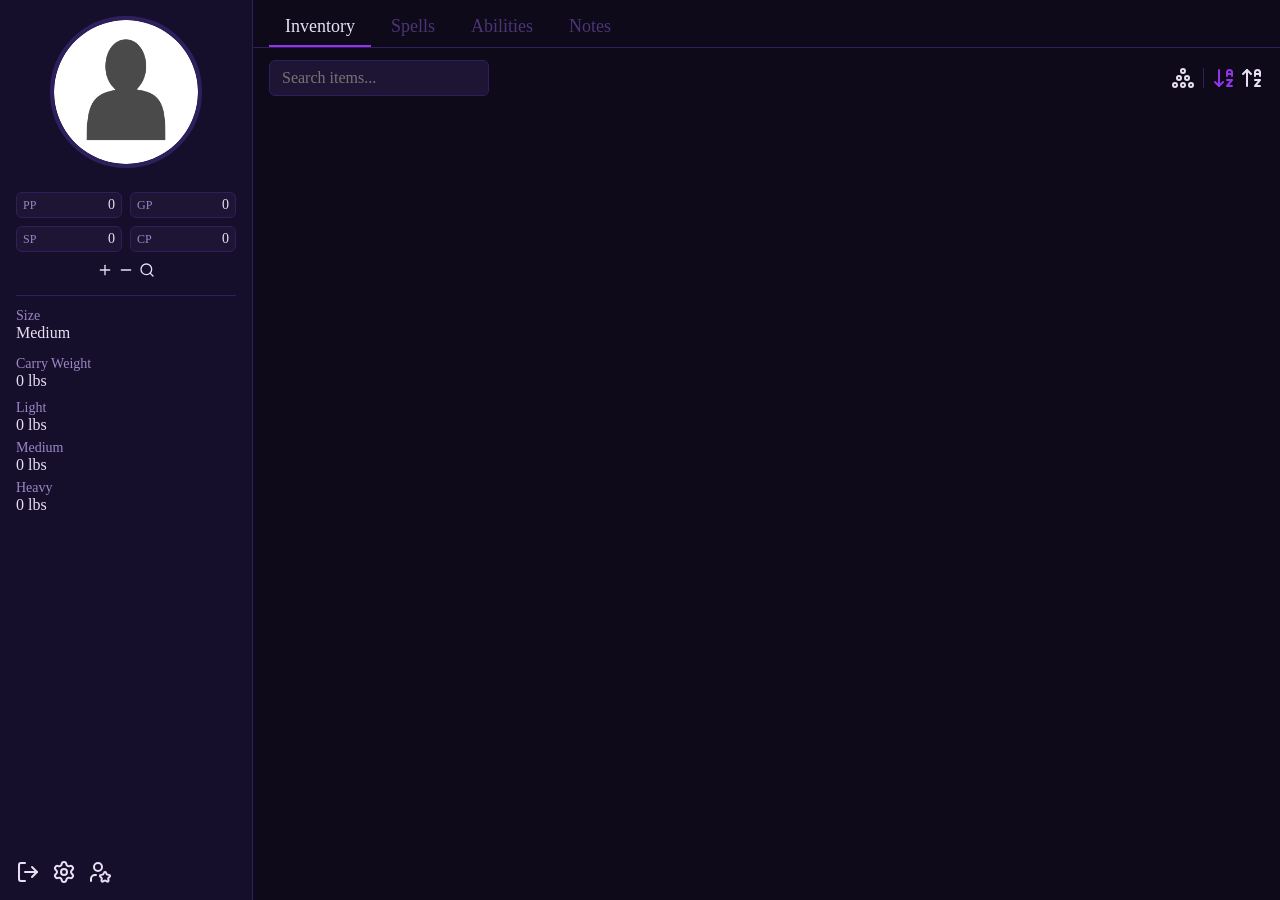
==== commit 6793a77a: "Feat: size calculations and encumbrance mathematics from backend hitting frontend" ====
--- a/frontend/html/inventory.html
+++ b/frontend/html/inventory.html
@@ -11,6 +11,119 @@
 
     <link rel="stylesheet" href="../css/inventory.css">
 </head>
+
+<!-- Character Edit Slide-Over -->
+<div class="slide-over-overlay" id="char-edit-overlay"></div>
+<div class="slide-over" id="char-edit-panel">
+    <div class="slide-over-header">
+        <span class="sidebar-value" id="char-edit-title">Character</span>
+        <svg id="char-edit-close" width="20" height="20" viewBox="0 0 24 24" fill="none" stroke="currentColor" stroke-width="2" stroke-linecap="round" stroke-linejoin="round" class="icon-btn"><path d="M18 6 6 18"/><path d="m6 6 12 12"/></svg>
+    </div>
+
+    <div class="slide-over-body">
+        <div class="create-form-layout">
+
+            <!-- LEFT: Icon -->
+            <div class="create-icon-panel" id="char-icon-panel">
+                <div class="create-section-label">Icon</div>
+                <div class="icon-grid" id="char-icon-grid"></div>
+                <div class="icon-panel-hint">Drop a PNG anywhere here</div>
+            </div>
+
+            <!-- RIGHT: Fields -->
+            <div class="create-fields-panel">
+
+                <div class="create-section-label">Ability Scores</div>
+                <div style="display:grid; grid-template-columns:1fr 1fr 1fr; gap:8px; margin-bottom:14px;">
+                    <div>
+                        <label class="sidebar-label">STR</label>
+                        <input type="text" id="char-str" placeholder="10">
+                    </div>
+                    <div>
+                        <label class="sidebar-label">DEX</label>
+                        <input type="text" id="char-dex" placeholder="10">
+                    </div>
+                    <div>
+                        <label class="sidebar-label">CON</label>
+                        <input type="text" id="char-con" placeholder="10">
+                    </div>
+                    <div>
+                        <label class="sidebar-label">INT</label>
+                        <input type="text" id="char-int" placeholder="10">
+                    </div>
+                    <div>
+                        <label class="sidebar-label">WIS</label>
+                        <input type="text" id="char-wis" placeholder="10">
+                    </div>
+                    <div>
+                        <label class="sidebar-label">CHA</label>
+                        <input type="text" id="char-cha" placeholder="10">
+                    </div>
+                </div>
+
+                <div class="create-section-divider"></div>
+                <div class="create-section-label">Physical</div>
+
+                <div class="form-group">
+                    <label class="sidebar-label">Leg Count</label>
+                    <input type="text" id="char-leg-count" placeholder="2">
+                </div>
+
+                <div class="form-group">
+                    <label class="sidebar-label">Size Category</label>
+                    <select id="char-size-cat">
+                        <option value="Fine">Fine</option>
+                        <option value="Diminutive">Diminutive</option>
+                        <option value="Tiny">Tiny</option>
+                        <option value="Small">Small</option>
+                        <option value="Medium" selected>Medium</option>
+                        <option value="Large">Large</option>
+                        <option value="Huge">Huge</option>
+                        <option value="Gargantuan">Gargantuan</option>
+                        <option value="Colossal">Colossal</option>
+                    </select>
+                </div> 
+
+                <div class="create-section-divider"></div>
+                <div style="display:flex; justify-content:space-between; align-items:center; margin-bottom:10px;">
+                    <div class="create-section-label" style="margin:0;">Encumbrance Bands</div>
+                    <div class="btn" style="font-size:12px; padding:4px 10px;" id="char-populate-bands">Populate Estimated</div>
+                </div>
+
+                <div class="form-group">
+                    <label class="sidebar-label">Light (lbs)</label>
+                    <input type="text" id="char-band-light" placeholder="0">
+                </div>
+                <div class="form-group">
+                    <label class="sidebar-label">Medium (lbs)</label>
+                    <input type="text" id="char-band-medium" placeholder="0">
+                </div>
+                <div class="form-group">
+                    <label class="sidebar-label">Heavy (lbs)</label>
+                    <input type="text" id="char-band-heavy" placeholder="0">
+                </div>
+
+                <div class="create-toggle-row">
+                    <div>
+                        <span class="sidebar-label">Override Bands</span>
+                        <span class="sidebar-label" style="font-size:11px;">Manually set encumbrance thresholds</span>
+                    </div>
+                    <label class="toggle-switch">
+                        <input type="checkbox" id="char-band-override">
+                        <span class="toggle-slider"></span>
+                    </label>
+                </div>
+
+            </div>
+        </div>
+    </div>
+
+    <div class="slide-over-footer">
+        <div class="btn norm-size" id="char-save-btn">Save Changes</div>
+    </div>
+</div>
+
+
 <body>
 
     <div class="page-layout">
@@ -22,7 +135,7 @@
                     <div class="bust-icon">
                         <img src="../icons/default_bust.png" width="100%" height="100%" style="object-fit:cover;" alt="">
                     </div>
-                    <div class="bust-name" id="sidebar-char-name">Character Name</div>
+                    <div class="bust-name" id="sidebar-char-name"></div>
                 </div>
 
                 <div class="v-spacer" style="height:16px;"></div>
--- a/frontend/css/clickables.css
+++ b/frontend/css/clickables.css
@@ -126,4 +126,22 @@
 
 .ghost-btn:hover {
     color: var(--text-accent);
+}
+
+select {
+    width: 100%;
+    background: var(--bg-tertiary);
+    border: 1px solid var(--border);
+    border-radius: 6px;
+    padding: 8px 12px;
+    color: var(--text-primary);
+    font-family: inherit;
+    font-size: 16px;
+    box-sizing: border-box;
+    cursor: pointer;
+}
+
+select:focus {
+    outline: none;
+    border-color: var(--color-primary);
 }
--- a/frontend/css/inventory.css
+++ b/frontend/css/inventory.css
@@ -502,4 +502,57 @@
     border-right: 1px solid var(--border);
     min-width: 32px;
     text-align: center;
+}
+
+.slide-over-overlay {
+    display: none;
+    position: fixed;
+    inset: 0;
+    background: rgba(0,0,0,0.6);
+    z-index: 200;
+}
+
+.slide-over-overlay.active {
+    display: block;
+}
+
+.slide-over {
+    position: fixed;
+    top: 0;
+    right: -601px;
+    width: 600px;
+    height: 100%;
+    background: var(--bg-secondary);
+    border-left: 1px solid var(--border-glow);
+    z-index: 201;
+    transition: right 0.3s ease;
+    display: flex;
+    flex-direction: column;
+}
+
+.slide-over.active {
+    right: 0;
+}
+
+.slide-over-header {
+    display: flex;
+    justify-content: space-between;
+    align-items: center;
+    padding: 16px;
+    border-bottom: 1px solid var(--border);
+    flex-shrink: 0;
+}
+
+.slide-over-body {
+    flex: 1;
+    overflow-y: auto;
+    padding: 16px;
+}
+
+.slide-over-footer {
+    display: flex;
+    justify-content: flex-end;
+    padding: 12px 16px;
+    border-top: 1px solid var(--border);
+    flex-shrink: 0;
 }
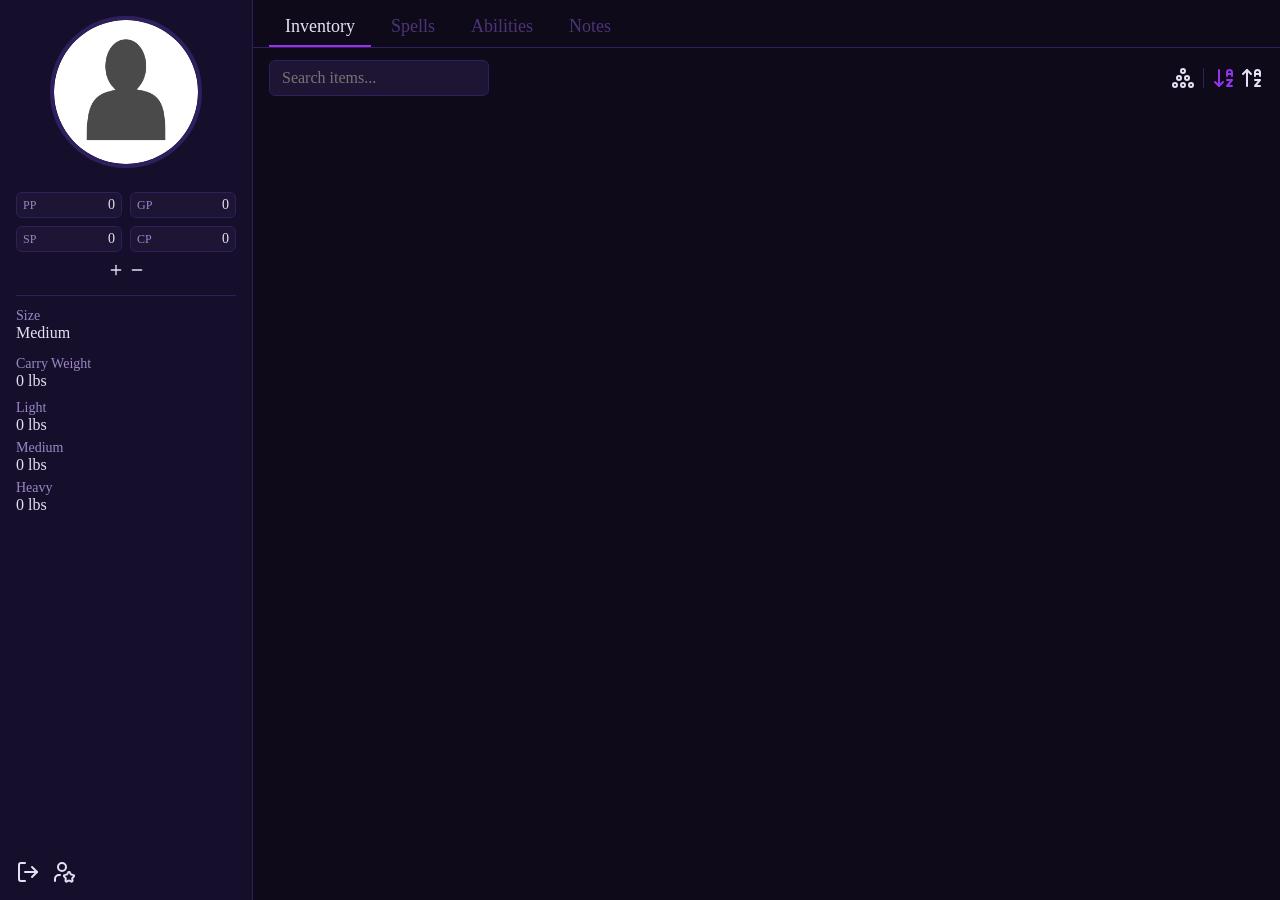
==== commit 3b5cba19: "CleanUp: clean up some previous placeholders no longer intended for first release" ====
--- a/frontend/html/inventory.html
+++ b/frontend/html/inventory.html
@@ -162,7 +162,6 @@
                     <div style="margin-top: 8px; text-align: center;">
                         <svg id="add-currency" width="24" height="24" viewBox="0 0 24 24" fill="none" stroke="currentColor" stroke-width="2" stroke-linecap="round" stroke-linejoin="round" class="icon-btn sm"><path d="M5 12h14"/><path d="M12 5v14"/></svg>
                         <svg id="subtract-currency" width="24" height="24" viewBox="0 0 24 24" fill="none" stroke="currentColor" stroke-width="2" stroke-linecap="round" stroke-linejoin="round" class="icon-btn sm"><path d="M5 12h14"/></svg>
-                        <svg id="find-currency" width="24" height="24" viewBox="0 0 24 24" fill="none" stroke="currentColor" stroke-width="2" stroke-linecap="round" stroke-linejoin="round" class="icon-btn sm"><path d="m21 21-4.34-4.34"/><circle cx="11" cy="11" r="8"/></svg>
                     </div>
                 </div>
                 
@@ -191,7 +190,6 @@
             </div>
             <div class="top-bar">
                 <svg id="log-out-btn" title="Log Out" width="24" height="24" viewBox="0 0 24 24" fill="none" stroke="currentColor" stroke-width="2" stroke-linecap="round" stroke-linejoin="round" class="icon-btn"><path d="m16 17 5-5-5-5"/><path d="M21 12H9"/><path d="M9 21H5a2 2 0 0 1-2-2V5a2 2 0 0 1 2-2h4"/></svg>
-                <svg id="settings-btn" title="Settings" width="24" height="24" viewBox="0 0 24 24" fill="none" stroke="currentColor" stroke-width="2" stroke-linecap="round" stroke-linejoin="round" class="icon-btn"><path d="M9.671 4.136a2.34 2.34 0 0 1 4.659 0 2.34 2.34 0 0 0 3.319 1.915 2.34 2.34 0 0 1 2.33 4.033 2.34 2.34 0 0 0 0 3.831 2.34 2.34 0 0 1-2.33 4.033 2.34 2.34 0 0 0-3.319 1.915 2.34 2.34 0 0 1-4.659 0 2.34 2.34 0 0 0-3.32-1.915 2.34 2.34 0 0 1-2.33-4.033 2.34 2.34 0 0 0 0-3.831A2.34 2.34 0 0 1 6.35 6.051a2.34 2.34 0 0 0 3.319-1.915"/><circle cx="12" cy="12" r="3"/></svg>
                 <svg id="admin-btn" title="Admin View"width="24" height="24" viewBox="0 0 24 24" fill="none" stroke="currentColor" stroke-width="2" stroke-linecap="round" stroke-linejoin="round" class="icon-btn"><path d="M16.051 12.616a1 1 0 0 1 1.909.024l.737 1.452a1 1 0 0 0 .737.535l1.634.256a1 1 0 0 1 .588 1.806l-1.172 1.168a1 1 0 0 0-.282.866l.259 1.613a1 1 0 0 1-1.541 1.134l-1.465-.75a1 1 0 0 0-.912 0l-1.465.75a1 1 0 0 1-1.539-1.133l.258-1.613a1 1 0 0 0-.282-.866l-1.156-1.153a1 1 0 0 1 .572-1.822l1.633-.256a1 1 0 0 0 .737-.535z"/><path d="M8 15H7a4 4 0 0 0-4 4v2"/><circle cx="10" cy="7" r="4"/></svg>
             </div>
         </div>
